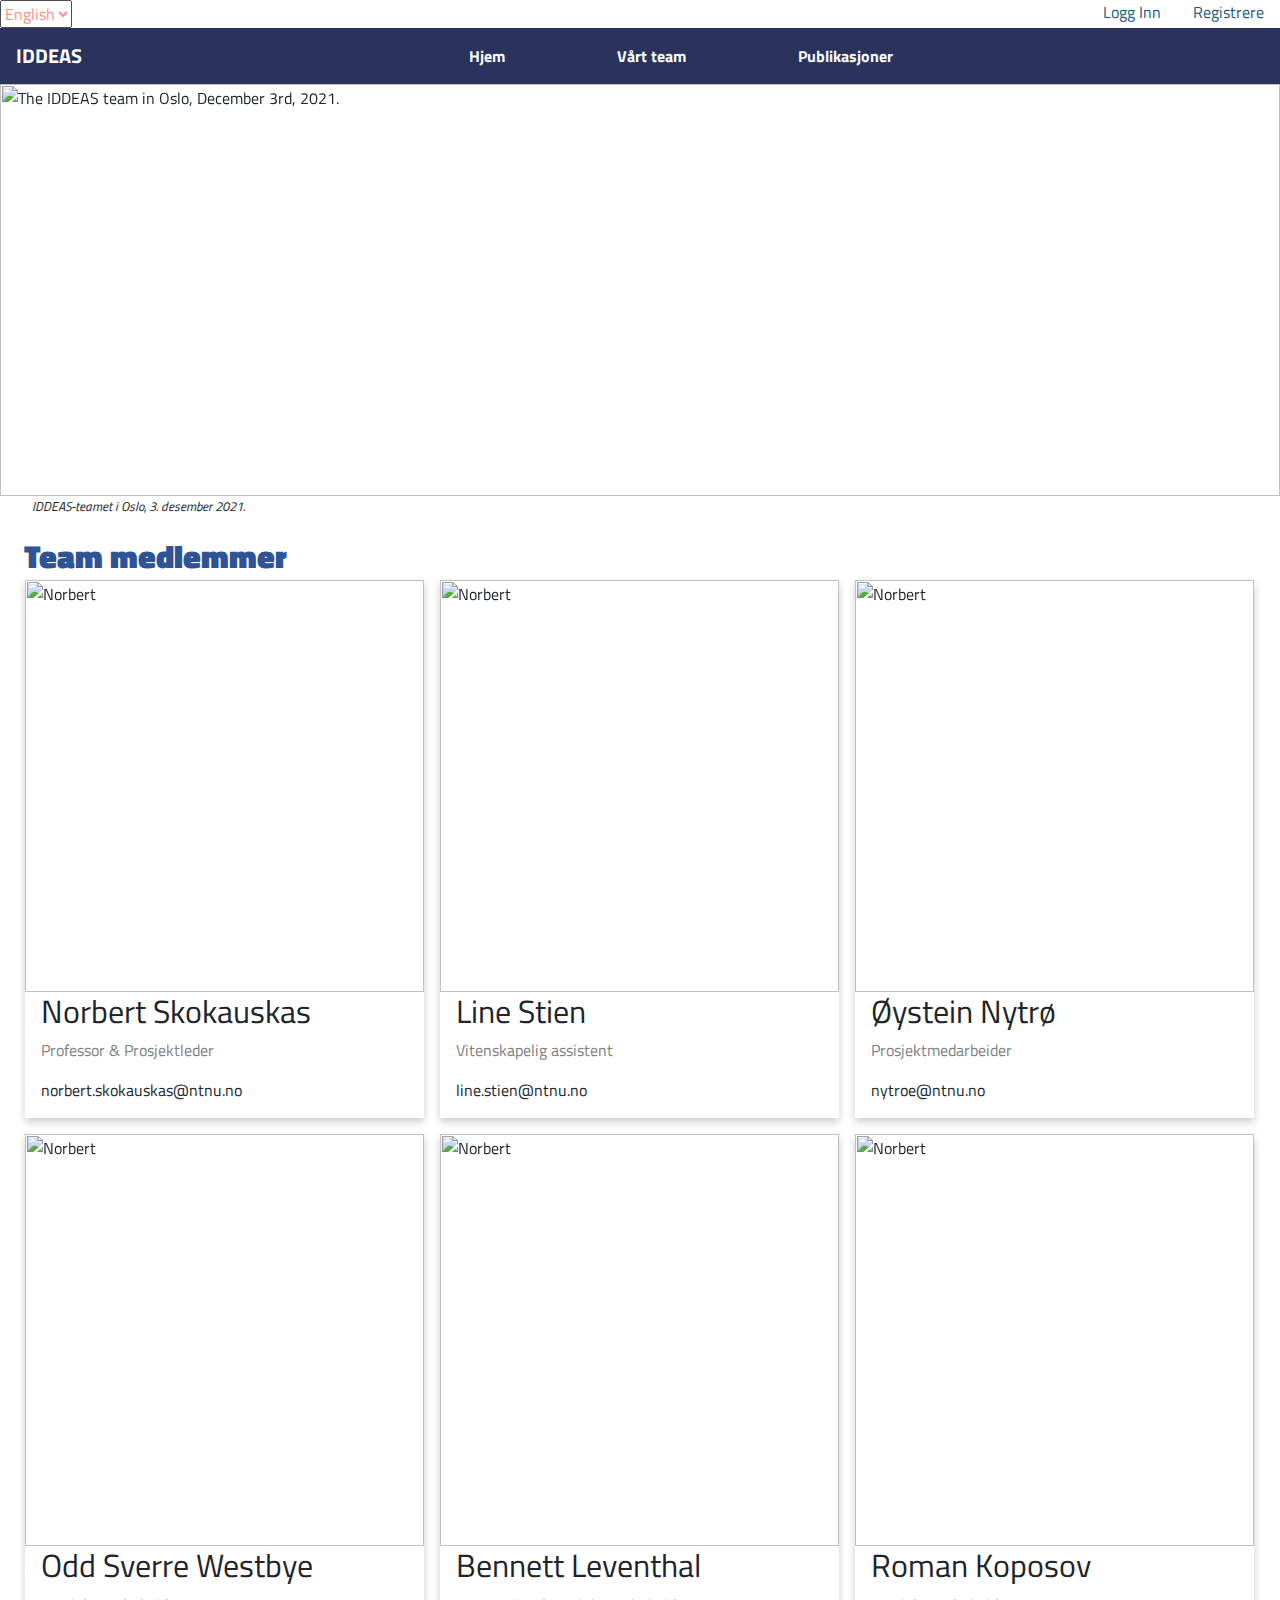
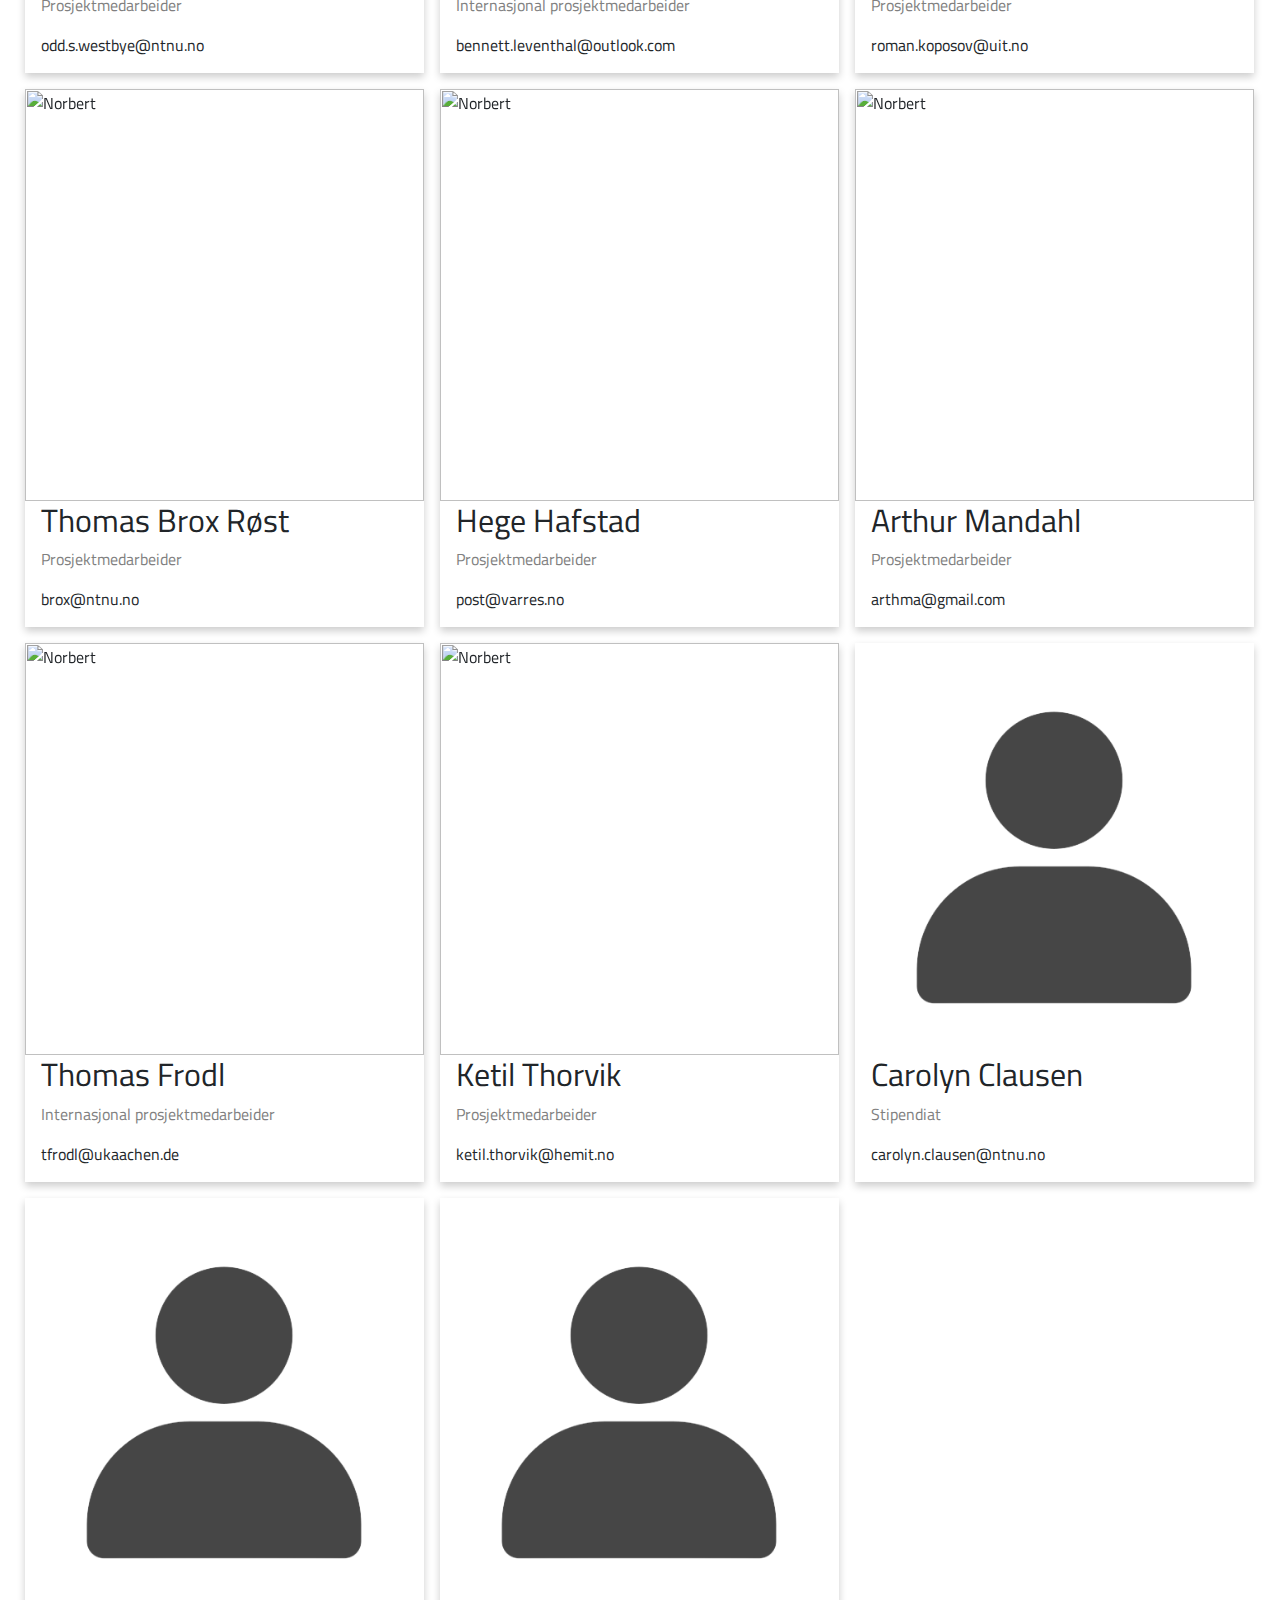
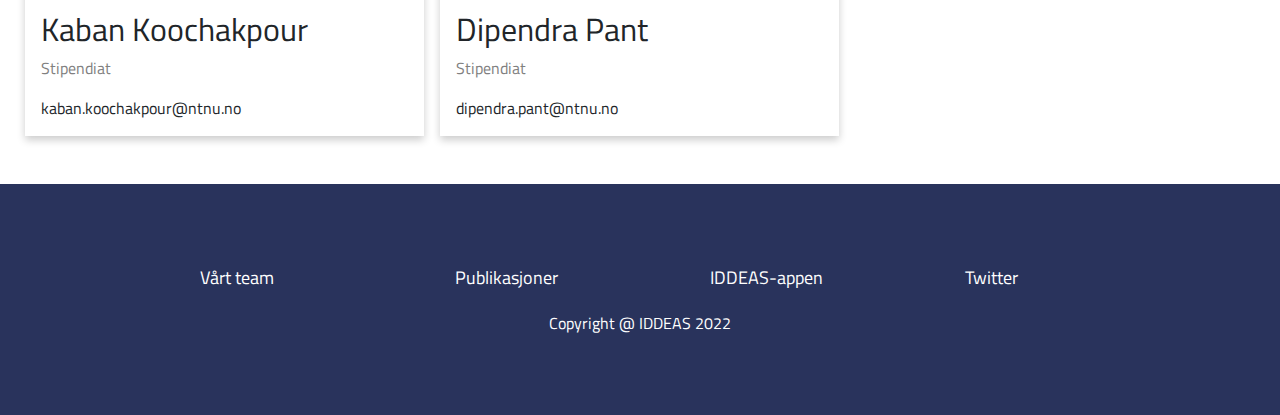
==== ourteam/ourteam.html @ 2f8ffbac "first commit" ====
<html lang="en">

<head>
  <meta charset="utf-8">
  <link rel="apple-touch-icon" sizes="180x180"
    href="https://iddeas.s3.amazonaws.com/static/images/favicons/apple-touch-icon.png">
  <link rel="icon" type="image/png" sizes="32x32"
    href="https://iddeas.s3.amazonaws.com/static/images/favicons/favicon-32x32.png">
  <link rel="icon" type="image/png" sizes="16x16"
    href="https://iddeas.s3.amazonaws.com/static/images/favicons/favicon-16x16.png">
  <link rel="stylesheet" href="https://cdnjs.cloudflare.com/ajax/libs/font-awesome/4.7.0/css/font-awesome.min.css">
  <meta name="viewport" content="width=device-width, initial-scale=1">
  <meta name="theme-color" content="#000000">
  <meta name="description" content="Web site created using create-react-app">

  <!-- CSS only -->
  <link rel="stylesheet" href="https://cdn.jsdelivr.net/npm/bootstrap@4.6.1/dist/css/bootstrap.min.css">
  <link rel="stylesheet" href="../style.css">
  <link rel="stylesheet" href="ourteam.css">
  <script src="https://cdn.jsdelivr.net/npm/jquery@3.6.0/dist/jquery.slim.min.js"></script>
  <script src="https://cdn.jsdelivr.net/npm/popper.js@1.16.1/dist/umd/popper.min.js"></script>
  <script src="https://cdn.jsdelivr.net/npm/bootstrap@4.6.1/dist/js/bootstrap.bundle.min.js"></script>
  <link rel="stylesheet" href="https://cdnjs.cloudflare.com/ajax/libs/font-awesome/4.7.0/css/font-awesome.min.css">

  <title>IDDEAS</title>

</head>

<body>
  <noscript>You need to enable JavaScript to run this app.</noscript>
  <div id="root">
    <div class="App">


      <!-- Language Content  -->
      <div class="LanguageNavbar">
        <select id="myLanguage" onchange="switchLanguage(value)">
          <option value="English">English</option>
          <option value="Norsk">Norsk</option>
        </select>
        <div id="Navbar-ContentEnglish">
          <div class="LanguageNavbar-LoginRegister"><a href="https://www.iddeas.no/accounts/login/">Login</a><a
              href="https://www.iddeas.no/accounts/signup/">Register</a></div>
        </div>

        <div id="Navbar-ContentNorsk">
          <div class="LanguageNavbar-LoginRegister"><a href="https://www.iddeas.no/accounts/login/">Logg Inn</a><a
              href="https://www.iddeas.no/accounts/signup/">Registrere</a></div>
        </div>
      </div>

       <!-- English Content  -->
       <div id="RootBody-ContentEnglish">
      <nav class="navbar navbar-expand-md bg-dark navbar-dark">
        <!-- Brand -->
        <a class="navbar-brand font-weight-bold" href="../">IDDEAS</a>

        <!-- Toggler/collapsibe Button -->
        <button class="navbar-toggler" type="button" data-toggle="collapse" data-target="#collapsibleNavbar">
          <span class="navbar-toggler-icon"></span>
        </button>

        <!-- Navbar links -->
        <div class="collapse navbar-collapse justify-content-around" id="collapsibleNavbar">
          <ul class="navbar-nav text-center">
            <li class="nav-item">
              <a class="nav-link font-weight-bold text-light" href="../">Home</a>
            </li>
            <li class="nav-item">
              <a class="nav-link font-weight-bold text-light" href="../ourteam/ourteam.html">Our Team</a>
            </li>
            <li class="nav-item">
              <a class="nav-link font-weight-bold text-light" href="../publications/publications.html">Publications</a>
            </li>
          </ul>
        </div>
      </nav>
      <div class="content">
        <div class="OurTeam"><img src="https://iddeas.s3.amazonaws.com/static/images/team.png"
            alt=" The IDDEAS team in Oslo, December 3rd, 2021.">
          <p id="OurTeam-text">The IDDEAS team in Oslo, December 3rd, 2021.</p>
          <div class="Page-Title">Team Members</div>
          <div class="row">

            <div class="column">
              <div class="ourteam-TeamMember"><img class="teammember-image"
                  src="https://backends.it.ntnu.no/user-profile-service/rest/files/6cac7da4-e7dc-3dbc-baf3-e30135769487"
                  alt="Norbert">
                <div class="container teammember-description">
                  <h2>Norbert Skokauskas</h2>
                  <p class="teammember-post">Professor &amp; Project manager</p>
                  <p>norbert.skokauskas@ntnu.no</p>
                </div>
              </div>
            </div>
            <div class="column">
              <div class="ourteam-TeamMember"><img class="teammember-image"
                  src="https://backends.it.ntnu.no/user-profile-service/rest/files/7554924b-c3cf-372d-bb37-3c4b00b51baf"
                  alt="Norbert">
                <div class="container teammember-description">
                  <h2>Line Stien</h2>
                  <p class="teammember-post">Scientific Assistant</p>
                  <p>line.stien@ntnu.no</p>
                </div>
              </div>
            </div>
            <div class="column">
              <div class="ourteam-TeamMember"><img class="teammember-image"
                  src="https://backends.it.ntnu.no/user-profile-service/rest/files/68e34e22-02fe-3447-8e62-6ebb03d8a87b"
                  alt="Norbert">
                <div class="container teammember-description">
                  <h2>Øystein Nytrø</h2>
                  <p class="teammember-post">Project Employee</p>
                  <p>nytroe@ntnu.no</p>
                </div>
              </div>
            </div>
            <div class="column">
              <div class="ourteam-TeamMember"><img class="teammember-image"
                  src="https://backends.it.ntnu.no/user-profile-service/rest/files/2a2d32d1-8291-322b-8f91-6280f785eb40"
                  alt="Norbert">
                <div class="container teammember-description">
                  <h2>Odd Sverre Westbye</h2>
                  <p class="teammember-post">Project Employee</p>
                  <p>odd.s.westbye@ntnu.no</p>
                </div>
              </div>
            </div>
            <div class="column">
              <div class="ourteam-TeamMember"><img class="teammember-image"
                  src="https://autism.ucsf.edu/sites/star.ucsf.edu/files/styles/starter_kit_full/public/Bennett%20Leventhal_1.jpg?itok=j0kPKmd6&amp;timestamp=1420755775"
                  alt="Norbert">
                <div class="container teammember-description">
                  <h2>Bennett Leventhal</h2>
                  <p class="teammember-post">International Project Employee</p>
                  <p>bennett.leventhal@outlook.com</p>
                </div>
              </div>
            </div>
            <div class="column">
              <div class="ourteam-TeamMember"><img class="teammember-image"
                  src="https://uit.no/Content/364613/cache=20222601170036/transformation=kompJpgHighUtlistingLowComp/romankoposov.jpg"
                  alt="Norbert">
                <div class="container teammember-description">
                  <h2>Roman Koposov</h2>
                  <p class="teammember-post">Project Employee</p>
                  <p>roman.koposov@uit.no</p>
                </div>
              </div>
            </div>
            <div class="column">
              <div class="ourteam-TeamMember"><img class="teammember-image"
                  src="https://pbs.twimg.com/profile_images/524893759406743552/ybd47Dyw_400x400.jpeg" alt="Norbert">
                <div class="container teammember-description">
                  <h2>Thomas Brox Røst</h2>
                  <p class="teammember-post">Project Employee</p>
                  <p>brox@ntnu.no</p>
                </div>
              </div>
            </div>
            <div class="column">
              <div class="ourteam-TeamMember"><img class="teammember-image"
                  src="https://www.varres.no/images/Hege_web.png" alt="Norbert">
                <div class="container teammember-description">
                  <h2>Hege Hafstad</h2>
                  <p class="teammember-post">Project Employee</p>
                  <p>post@varres.no</p>
                </div>
              </div>
            </div>
            <div class="column">
              <div class="ourteam-TeamMember"><img class="teammember-image"
                  src="https://www.varres.no/images/arthur_web.png" alt="Norbert">
                <div class="container teammember-description">
                  <h2>Arthur Mandahl</h2>
                  <p class="teammember-post">Project Employee</p>
                  <p>arthma@gmail.com</p>
                </div>
              </div>
            </div>
            <div class="column">
              <div class="ourteam-TeamMember"><img class="teammember-image"
                  src="https://www.ukaachen.de/fileadmin/files/klinik-psychiatrie/_processed_/a/5/csm_Prof._Thomas_Frodl_0874-b-blau_Kopie_a94b0bb7db.jpg"
                  alt="Norbert">
                <div class="container teammember-description">
                  <h2>Thomas Frodl</h2>
                  <p class="teammember-post">International Project Employee</p>
                  <p>tfrodl@ukaachen.de</p>
                </div>
              </div>
            </div>
            <div class="column">
              <div class="ourteam-TeamMember"><img class="teammember-image"
                  src="https://hmn.induct.no/public/files/Ketil.jpg" alt="Norbert">
                <div class="container teammember-description">
                  <h2>Ketil Thorvik</h2>
                  <p class="teammember-post">Project Employee</p>
                  <p>ketil.thorvik@hemit.no</p>
                </div>
              </div>
            </div>
            <div class="column">
              <div class="ourteam-TeamMember"><img class="teammember-image" src="./images/person_normalicon.png"
                  alt="Norbert">
                <div class="container teammember-description">
                  <h2>Carolyn Clausen</h2>
                  <p class="teammember-post">PhD Student</p>
                  <p>carolyn.clausen@ntnu.no</p>
                </div>
              </div>
            </div>
            <div class="column">
              <div class="ourteam-TeamMember"><img class="teammember-image" src="./images/person_normalicon.png"
                  alt="Norbert">
                <div class="container teammember-description">
                  <h2>Kaban Koochakpour</h2>
                  <p class="teammember-post">PhD Student</p>
                  <p>kaban.koochakpour@ntnu.no</p>
                </div>
              </div>
            </div>
            <div class="column">
              <div class="ourteam-TeamMember"><img class="teammember-image" src="./images/person_normalicon.png"
                  alt="Norbert">
                <div class="container teammember-description">
                  <h2>Dipendra Pant</h2>
                  <p class="teammember-post">PhD Student</p>
                  <p>dipendra.pant@ntnu.no</p>
                </div>
              </div>
            </div>
          </div>
        </div>
      </div>
      <div class="sc-bczRLJ ffWqWi">
        <div class="sc-gsnTZi gcHqmS">
          <div class="sc-hKMtZM hErrET">
            <div class="sc-dkzDqf iFmNFx"><a href="../ourteam/ourteam.html" class="sc-eCYdqJ gIaSqL">Our Team</a></div>
            <div class="sc-dkzDqf iFmNFx"><a href="../publications/publications.html" class="sc-eCYdqJ gIaSqL">Publications</a></div>
            <div class="sc-dkzDqf iFmNFx"><a href="https://www.iddeas.no/accounts/login/"
                class="sc-eCYdqJ gIaSqL">IDDEAS App</a></div>
            <div class="sc-dkzDqf iFmNFx"><a href="https://twitter.com/IDDEAS_NTNU" class="sc-eCYdqJ gIaSqL">Twitter</a>
            </div>
          </div>
        </div>
        <div class="copyright">
          <p class="m-0 text-center text-white">Copyright @ IDDEAS 2022</p>
        </div>
      </div>
      </div>

       <!-- Norsk Content  -->
       <div id="RootBody-ContentNorsk">
        <nav class="navbar navbar-expand-md navbar-dark">
          <!-- Brand -->
          <a class="navbar-brand font-weight-bold" href="../">IDDEAS</a>

          <!-- Toggler/collapsibe Button -->
          <button class="navbar-toggler" type="button" data-toggle="collapse" data-target="#collapsibleNavbar">
            <span class="navbar-toggler-icon"></span>
          </button>

          <!-- Navbar links -->
          <div class="collapse navbar-collapse justify-content-around" id="collapsibleNavbar">
            <ul class="navbar-nav text-center">
              <li class="nav-item">
                <a class="nav-link font-weight-bold text-light" href="../">Hjem</a>
              </li>
              <li class="nav-item">
                <a class="nav-link font-weight-bold text-light" href="../ourteam/ourteam.html">Vårt team</a>
              </li>
              <li class="nav-item">
                <a class="nav-link font-weight-bold text-light" href="../publications/publications.html">Publikasjoner</a>
              </li>
            </ul>
          </div>
        </nav>
        <div class="content">
          <div class="OurTeam"><img src="https://iddeas.s3.amazonaws.com/static/images/team.png"
              alt=" The IDDEAS team in Oslo, December 3rd, 2021.">
            <p id="OurTeam-text">IDDEAS-teamet i Oslo, 3. desember 2021.</p>
            <div class="Page-Title">Team medlemmer</div>
            <div class="row">
  
              <div class="column">
                <div class="ourteam-TeamMember"><img class="teammember-image"
                    src="https://backends.it.ntnu.no/user-profile-service/rest/files/6cac7da4-e7dc-3dbc-baf3-e30135769487"
                    alt="Norbert">
                  <div class="container teammember-description">
                    <h2>Norbert Skokauskas</h2>
                    <p class="teammember-post">Professor &amp; Prosjektleder</p>
                    <p>norbert.skokauskas@ntnu.no</p>
                  </div>
                </div>
              </div>
              <div class="column">
                <div class="ourteam-TeamMember"><img class="teammember-image"
                    src="https://backends.it.ntnu.no/user-profile-service/rest/files/7554924b-c3cf-372d-bb37-3c4b00b51baf"
                    alt="Norbert">
                  <div class="container teammember-description">
                    <h2>Line Stien</h2>
                    <p class="teammember-post">Vitenskapelig assistent</p>
                    <p>line.stien@ntnu.no</p>
                  </div>
                </div>
              </div>
              <div class="column">
                <div class="ourteam-TeamMember"><img class="teammember-image"
                    src="https://backends.it.ntnu.no/user-profile-service/rest/files/68e34e22-02fe-3447-8e62-6ebb03d8a87b"
                    alt="Norbert">
                  <div class="container teammember-description">
                    <h2>Øystein Nytrø</h2>
                    <p class="teammember-post">Prosjektmedarbeider</p>
                    <p>nytroe@ntnu.no</p>
                  </div>
                </div>
              </div>
              <div class="column">
                <div class="ourteam-TeamMember"><img class="teammember-image"
                    src="https://backends.it.ntnu.no/user-profile-service/rest/files/2a2d32d1-8291-322b-8f91-6280f785eb40"
                    alt="Norbert">
                  <div class="container teammember-description">
                    <h2>Odd Sverre Westbye</h2>
                    <p class="teammember-post">Prosjektmedarbeider</p>
                    <p>odd.s.westbye@ntnu.no</p>
                  </div>
                </div>
              </div>
              <div class="column">
                <div class="ourteam-TeamMember"><img class="teammember-image"
                    src="https://autism.ucsf.edu/sites/star.ucsf.edu/files/styles/starter_kit_full/public/Bennett%20Leventhal_1.jpg?itok=j0kPKmd6&amp;timestamp=1420755775"
                    alt="Norbert">
                  <div class="container teammember-description">
                    <h2>Bennett Leventhal</h2>
                    <p class="teammember-post">Internasjonal prosjektmedarbeider</p>
                    <p>bennett.leventhal@outlook.com</p>
                  </div>
                </div>
              </div>
              <div class="column">
                <div class="ourteam-TeamMember"><img class="teammember-image"
                    src="https://uit.no/Content/364613/cache=20222601170036/transformation=kompJpgHighUtlistingLowComp/romankoposov.jpg"
                    alt="Norbert">
                  <div class="container teammember-description">
                    <h2>Roman Koposov</h2>
                    <p class="teammember-post">Prosjektmedarbeider</p>
                    <p>roman.koposov@uit.no</p>
                  </div>
                </div>
              </div>
              <div class="column">
                <div class="ourteam-TeamMember"><img class="teammember-image"
                    src="https://pbs.twimg.com/profile_images/524893759406743552/ybd47Dyw_400x400.jpeg" alt="Norbert">
                  <div class="container teammember-description">
                    <h2>Thomas Brox Røst</h2>
                    <p class="teammember-post">Prosjektmedarbeider</p>
                    <p>brox@ntnu.no</p>
                  </div>
                </div>
              </div>
              <div class="column">
                <div class="ourteam-TeamMember"><img class="teammember-image"
                    src="https://www.varres.no/images/Hege_web.png" alt="Norbert">
                  <div class="container teammember-description">
                    <h2>Hege Hafstad</h2>
                    <p class="teammember-post">Prosjektmedarbeider</p>
                    <p>post@varres.no</p>
                  </div>
                </div>
              </div>
              <div class="column">
                <div class="ourteam-TeamMember"><img class="teammember-image"
                    src="https://www.varres.no/images/arthur_web.png" alt="Norbert">
                  <div class="container teammember-description">
                    <h2>Arthur Mandahl</h2>
                    <p class="teammember-post">Prosjektmedarbeider</p>
                    <p>arthma@gmail.com</p>
                  </div>
                </div>
              </div>
              <div class="column">
                <div class="ourteam-TeamMember"><img class="teammember-image"
                    src="https://www.ukaachen.de/fileadmin/files/klinik-psychiatrie/_processed_/a/5/csm_Prof._Thomas_Frodl_0874-b-blau_Kopie_a94b0bb7db.jpg"
                    alt="Norbert">
                  <div class="container teammember-description">
                    <h2>Thomas Frodl</h2>
                    <p class="teammember-post">Internasjonal prosjektmedarbeider</p>
                    <p>tfrodl@ukaachen.de</p>
                  </div>
                </div>
              </div>
              <div class="column">
                <div class="ourteam-TeamMember"><img class="teammember-image"
                    src="https://hmn.induct.no/public/files/Ketil.jpg" alt="Norbert">
                  <div class="container teammember-description">
                    <h2>Ketil Thorvik</h2>
                    <p class="teammember-post">Prosjektmedarbeider</p>
                    <p>ketil.thorvik@hemit.no</p>
                  </div>
                </div>
              </div>
              <div class="column">
                <div class="ourteam-TeamMember"><img class="teammember-image" src="./images/person_normalicon.png"
                    alt="Norbert">
                  <div class="container teammember-description">
                    <h2>Carolyn Clausen</h2>
                    <p class="teammember-post">Stipendiat</p>
                    <p>carolyn.clausen@ntnu.no</p>
                  </div>
                </div>
              </div>
              <div class="column">
                <div class="ourteam-TeamMember"><img class="teammember-image" src="./images/person_normalicon.png"
                    alt="Norbert">
                  <div class="container teammember-description">
                    <h2>Kaban Koochakpour</h2>
                    <p class="teammember-post">Stipendiat</p>
                    <p>kaban.koochakpour@ntnu.no</p>
                  </div>
                </div>
              </div>
              <div class="column">
                <div class="ourteam-TeamMember"><img class="teammember-image" src="./images/person_normalicon.png"
                    alt="Norbert">
                  <div class="container teammember-description">
                    <h2>Dipendra Pant</h2>
                    <p class="teammember-post">Stipendiat</p>
                    <p>dipendra.pant@ntnu.no</p>
                  </div>
                </div>
              </div>
            </div>
          </div>
        </div>
        <div class="sc-bczRLJ ffWqWi">
          <div class="sc-gsnTZi gcHqmS">
            <div class="sc-hKMtZM hErrET">
              <div class="sc-dkzDqf iFmNFx"><a href="../ourteam/ourteam.html" class="sc-eCYdqJ gIaSqL">Vårt team</a></div>
              <div class="sc-dkzDqf iFmNFx"><a href="../publications/publications.html" class="sc-eCYdqJ gIaSqL">Publikasjoner</a></div>
              <div class="sc-dkzDqf iFmNFx"><a href="https://www.iddeas.no/accounts/login/"
                  class="sc-eCYdqJ gIaSqL">IDDEAS-appen</a></div>
              <div class="sc-dkzDqf iFmNFx"><a href="https://twitter.com/IDDEAS_NTNU" class="sc-eCYdqJ gIaSqL">Twitter</a>
              </div>
            </div>
          </div>
          <div class="copyright">
            <p class="m-0 text-center text-white">Copyright @ IDDEAS 2022</p>
          </div>
        </div>
        </div>

    </div>
  </div>

</body>
<script src="../script.js"></script>

</html>
---- style.css ----
@import url(https://fonts.googleapis.com/css2?family=Titillium+Web:wght@300;400;700&display=swap);
* {
    padding: 0;
    margin: 0;
    box-sizing: border-box;
    font-family: "Titillium Web", sans-serif;
  }

  :root {
    --mainColor: #29335c;
    --headerFooterTextColor: #fff;
    --headerFooterOnHover: #fb9090;
    --textColor: #eee;
    /*Navigation Menu*/
    --bodyTextColor: ##212529;
    --mainHeadingTextColor: #2e5496;
    --textBackgroundColor: #414a70;
    --clickLinkTextColor: #23597e;
    --clickLinkTextHoverColor: #0d6efd;
  }

  body {
    margin: 0;
    font-family: -apple-system, BlinkMacSystemFont, 'Segoe UI', 'Roboto', 'Oxygen',
      'Ubuntu', 'Cantarell', 'Fira Sans', 'Droid Sans', 'Helvetica Neue',
      sans-serif;
    -webkit-font-smoothing: antialiased;
    -moz-osx-font-smoothing: grayscale;
  }

  code {
    font-family: source-code-pro, Menlo, Monaco, Consolas, 'Courier New',
      monospace;
  }

  @media screen and (min-width: 992px) {
  
    .navbar-nav .nav-item {
      padding: 0 3rem 0 3rem;
    }
  }
  .navbar.navbar-expand-md.navbar-dark {
  background: var(--mainColor) !important;
}

#RootBody-ContentNorsk,#Navbar-ContentNorsk
{
  display: none;
}

.LanguageNavbar select:hover,
header h3 a:hover,
nav a:hover {
  color: var(--headerFooterOnHover);
}

.Language-Navbar {
  display: flex;
}

.LanguageNavbar-LoginRegister {
  position: absolute;
  top: 0%;
  right: 0%;
}

.LanguageNavbar-LoginRegister a {
  margin: 0 1rem;
  color: var(--clickLinkTextColor);
  text-decoration: none;
}

.LanguageNavbar-LoginRegister a:hover {
  color: var(--headerFooterOnHover);
}

  .Page-Title {
    color: var(--mainHeadingTextColor);
    font-weight: 1000;
    font-size: xx-large;
    padding-left: 1.5rem;
  }

.ffWqWi {
    padding: 80px 60px;
    background: var(--mainColor);
    bottom: 0;
    width: 100%;
  }

  @media (max-width:1000px) {
    .ffWqWi {
      padding: 70px 30px;
    }
  }

  .gcHqmS {
    display: -webkit-box;
    display: -webkit-flex;
    display: -ms-flexbox;
    display: flex;
    -webkit-flex-direction: column;
    -ms-flex-direction: column;
    flex-direction: column;
    -webkit-box-pack: center;
    -webkit-justify-content: center;
    -ms-flex-pack: center;
    justify-content: center;
    max-width: 1000px;
    margin: 0 auto;
  }

  .iFmNFx {
    display: -webkit-box;
    display: -webkit-flex;
    display: -ms-flexbox;
    display: flex;
    -webkit-flex-direction: column;
    -ms-flex-direction: column;
    flex-direction: column;
    text-align: left;
    margin-left: 60px;
  }

  .hErrET {
    display: grid;
    grid-template-columns: repeat(auto-fill, minmax(185px, 1fr));
    grid-gap: 20px;
  }

  @media (max-width:1000px) {
    .hErrET {
      grid-template-columns: repeat(auto-fill, minmax(200px, 1fr));
    }
  }

  .gIaSqL {
    color: var(--headerFooterTextColor);
    margin-bottom: 20px;
    font-size: 18px;
    -webkit-text-decoration: none;
    text-decoration: none;
  }

  .gIaSqL:hover {
    color: var(--headerFooterOnHover);
    -webkit-transition: 200ms ease-in;
    transition: 200ms ease-in;
  }
---- ourteam/ourteam.css ----
.ourteam-TeamMember {
    box-shadow: 0 4px 8px 0 rgba(0, 0, 0, 0.2);
  }

  .row {
    padding: 0 2rem 2rem 2rem;
  }

  .column {
    float: left;
    width: 33.3%;
    margin-bottom: 16px;
    padding: 0 8px;
  }

  @media screen and (max-width: 650px) {
    .column {
      width: 100%;
      display: block;
    }
  }


  .teammember-image,
  .OurTeam img {
    opacity: 1;
    display: block;
    height: 412px;
    width: 100%;
    transition: .5s ease;
    backface-visibility: hidden;
    object-fit: cover;
  }

  .OurTeam p#OurTeam-text {
    padding-left: 2rem;
    font-size: smaller;
    font-style: italic;
  }

  .container {
    padding: 0 16px;
  }

  .container::after,
  .row::after {
    content: "";
    clear: both;
    display: table;
  }

  .teammember-post {
    color: grey;
  }
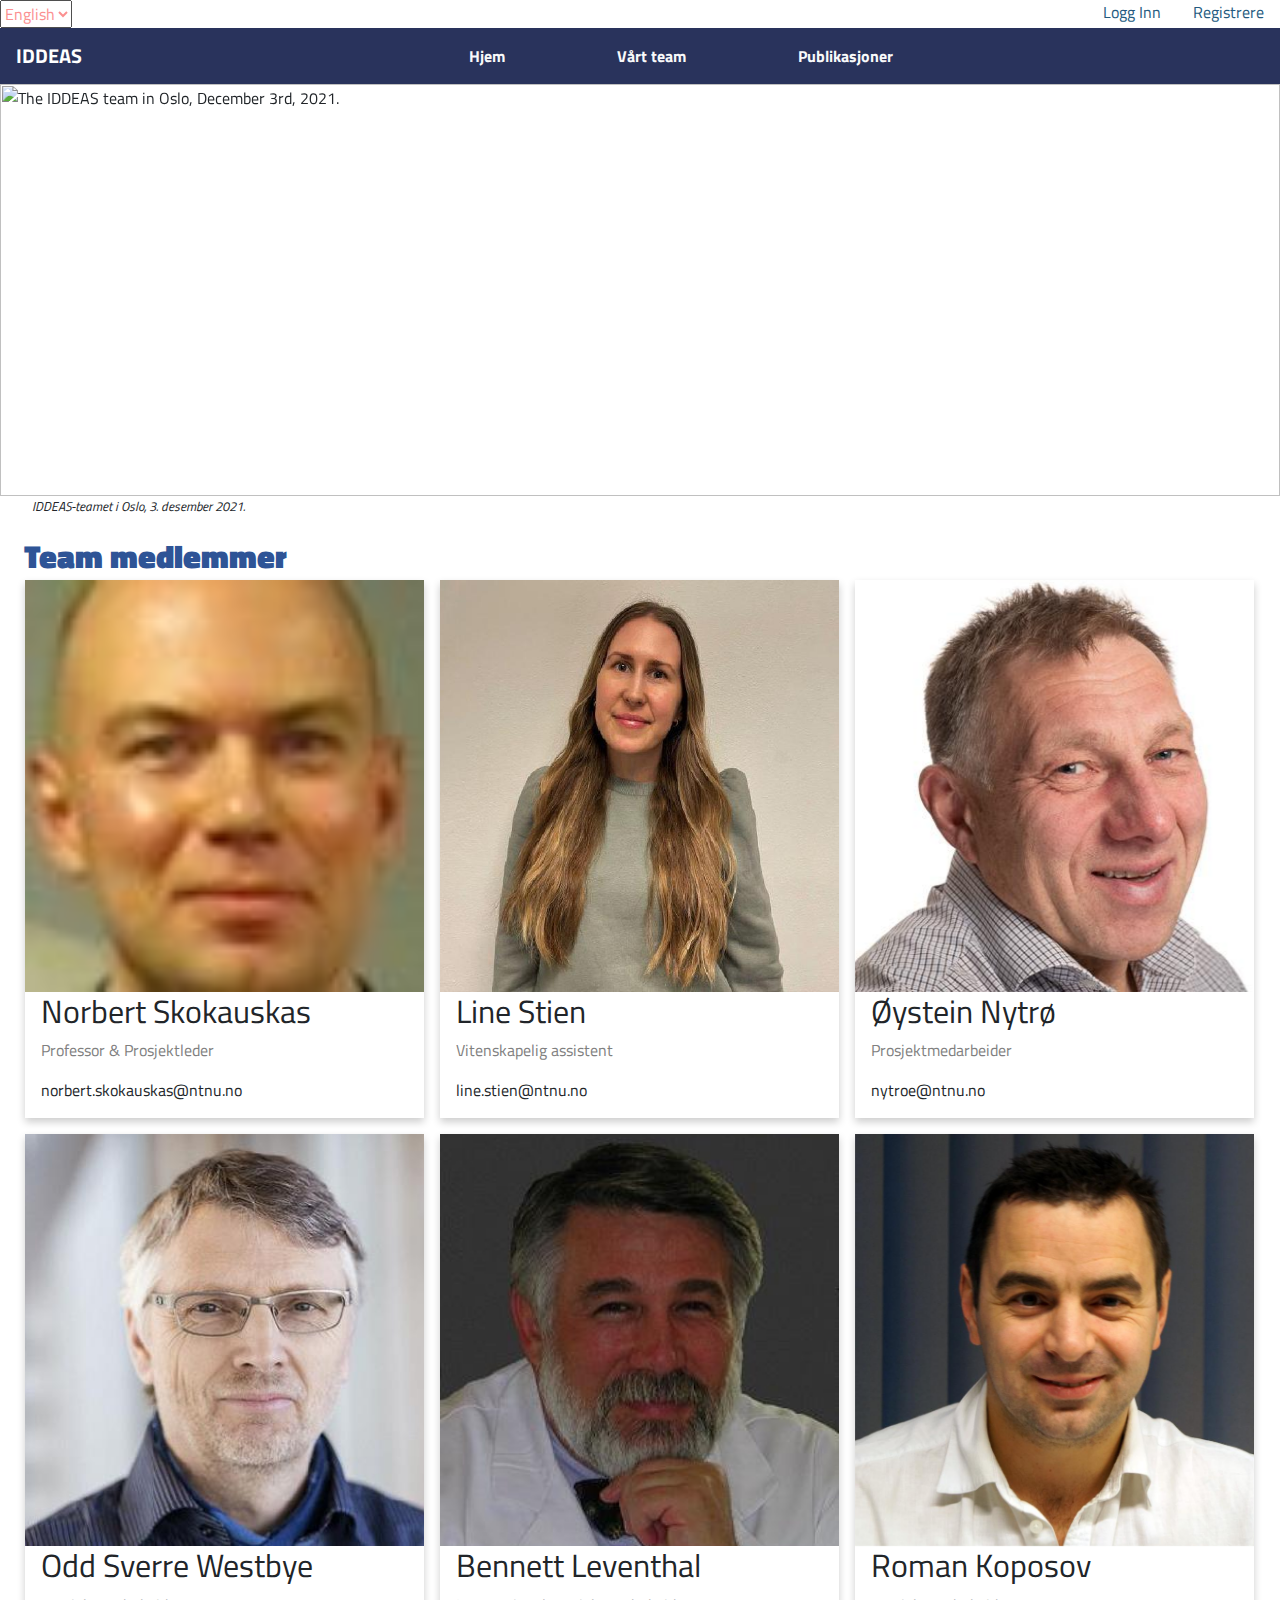
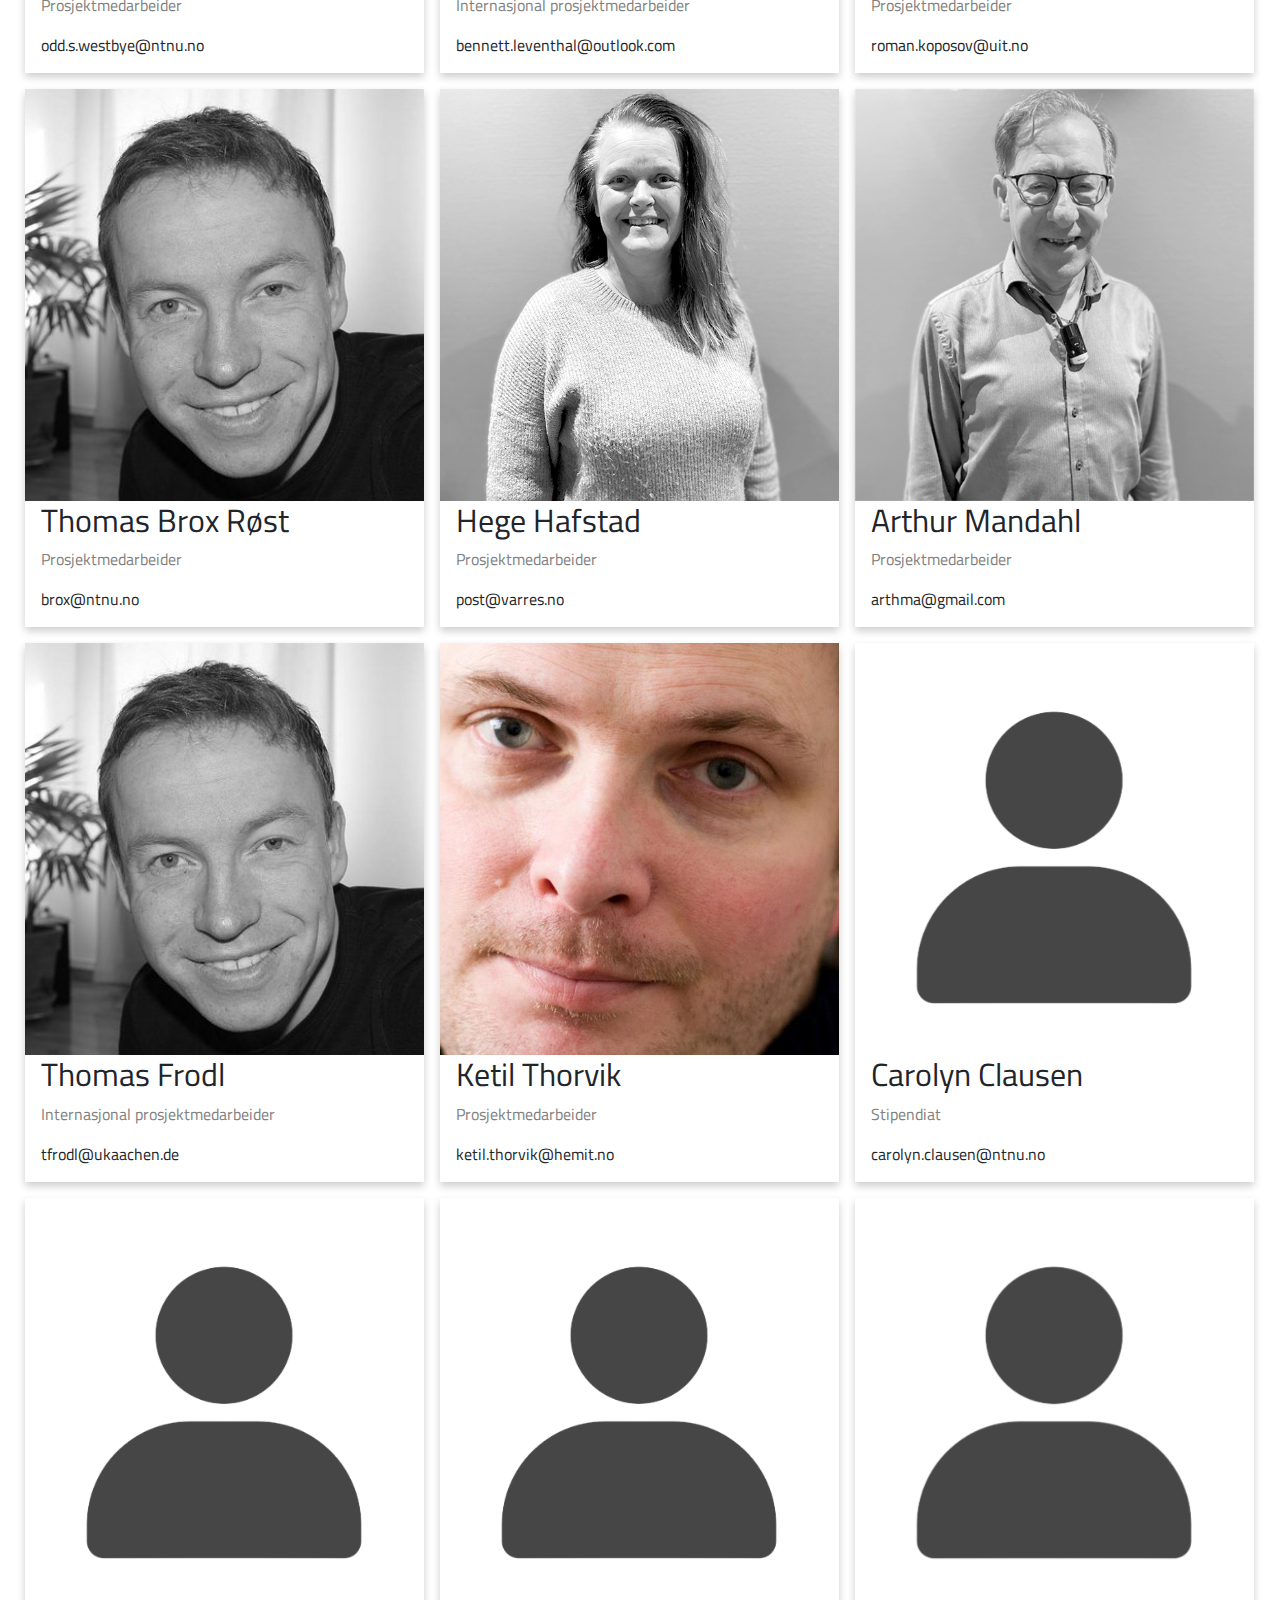
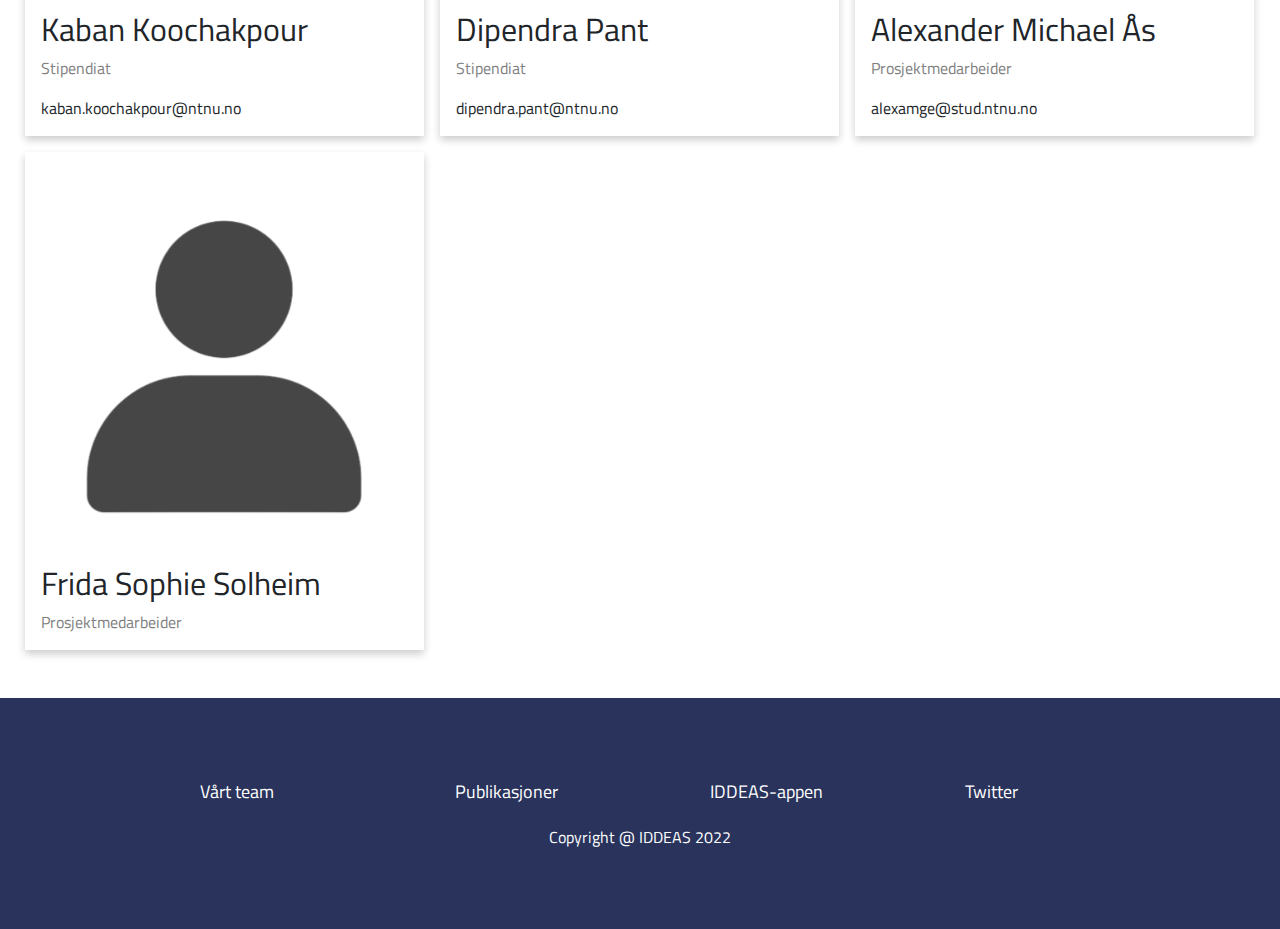
==== commit fb0fb7ba: "masters students added" ====
--- a/ourteam/ourteam.html
+++ b/ourteam/ourteam.html
@@ -84,7 +84,7 @@
 
             <div class="column">
               <div class="ourteam-TeamMember"><img class="teammember-image"
-                  src="https://backends.it.ntnu.no/user-profile-service/rest/files/6cac7da4-e7dc-3dbc-baf3-e30135769487"
+                  src="./images/norbert.jpg"
                   alt="Norbert">
                 <div class="container teammember-description">
                   <h2>Norbert Skokauskas</h2>
@@ -95,8 +95,8 @@
             </div>
             <div class="column">
               <div class="ourteam-TeamMember"><img class="teammember-image"
-                  src="https://backends.it.ntnu.no/user-profile-service/rest/files/7554924b-c3cf-372d-bb37-3c4b00b51baf"
-                  alt="Norbert">
+                  src="./images/lina.jpg"
+                  alt="Line">
                 <div class="container teammember-description">
                   <h2>Line Stien</h2>
                   <p class="teammember-post">Scientific Assistant</p>
@@ -106,8 +106,8 @@
             </div>
             <div class="column">
               <div class="ourteam-TeamMember"><img class="teammember-image"
-                  src="https://backends.it.ntnu.no/user-profile-service/rest/files/68e34e22-02fe-3447-8e62-6ebb03d8a87b"
-                  alt="Norbert">
+                  src="./images/nytroe_400px.jpg"
+                  alt="Øystein">
                 <div class="container teammember-description">
                   <h2>Øystein Nytrø</h2>
                   <p class="teammember-post">Project Employee</p>
@@ -117,7 +117,7 @@
             </div>
             <div class="column">
               <div class="ourteam-TeamMember"><img class="teammember-image"
-                  src="https://backends.it.ntnu.no/user-profile-service/rest/files/2a2d32d1-8291-322b-8f91-6280f785eb40"
+                  src="./images/oddsvare.jpg"
                   alt="Norbert">
                 <div class="container teammember-description">
                   <h2>Odd Sverre Westbye</h2>
@@ -128,7 +128,7 @@
             </div>
             <div class="column">
               <div class="ourteam-TeamMember"><img class="teammember-image"
-                  src="https://autism.ucsf.edu/sites/star.ucsf.edu/files/styles/starter_kit_full/public/Bennett%20Leventhal_1.jpg?itok=j0kPKmd6&amp;timestamp=1420755775"
+                  src="./images/Bennett Leventhal_1.jpg"
                   alt="Norbert">
                 <div class="container teammember-description">
                   <h2>Bennett Leventhal</h2>
@@ -139,7 +139,7 @@
             </div>
             <div class="column">
               <div class="ourteam-TeamMember"><img class="teammember-image"
-                  src="https://uit.no/Content/364613/cache=20222601170036/transformation=kompJpgHighUtlistingLowComp/romankoposov.jpg"
+                  src="./images/romankoposov.jpg"
                   alt="Norbert">
                 <div class="container teammember-description">
                   <h2>Roman Koposov</h2>
@@ -150,7 +150,7 @@
             </div>
             <div class="column">
               <div class="ourteam-TeamMember"><img class="teammember-image"
-                  src="https://pbs.twimg.com/profile_images/524893759406743552/ybd47Dyw_400x400.jpeg" alt="Norbert">
+                  src="./images/thomas.jpeg" alt="Norbert">
                 <div class="container teammember-description">
                   <h2>Thomas Brox Røst</h2>
                   <p class="teammember-post">Project Employee</p>
@@ -160,7 +160,7 @@
             </div>
             <div class="column">
               <div class="ourteam-TeamMember"><img class="teammember-image"
-                  src="https://www.varres.no/images/Hege_web.png" alt="Norbert">
+                  src="./images/Hege_web.png" alt="Norbert">
                 <div class="container teammember-description">
                   <h2>Hege Hafstad</h2>
                   <p class="teammember-post">Project Employee</p>
@@ -170,7 +170,7 @@
             </div>
             <div class="column">
               <div class="ourteam-TeamMember"><img class="teammember-image"
-                  src="https://www.varres.no/images/arthur_web.png" alt="Norbert">
+                  src="./images/arthur_web.png" alt="Norbert">
                 <div class="container teammember-description">
                   <h2>Arthur Mandahl</h2>
                   <p class="teammember-post">Project Employee</p>
@@ -180,7 +180,7 @@
             </div>
             <div class="column">
               <div class="ourteam-TeamMember"><img class="teammember-image"
-                  src="https://www.ukaachen.de/fileadmin/files/klinik-psychiatrie/_processed_/a/5/csm_Prof._Thomas_Frodl_0874-b-blau_Kopie_a94b0bb7db.jpg"
+                  src="./images/csmThomas_Frodl.jpg"
                   alt="Norbert">
                 <div class="container teammember-description">
                   <h2>Thomas Frodl</h2>
@@ -191,7 +191,7 @@
             </div>
             <div class="column">
               <div class="ourteam-TeamMember"><img class="teammember-image"
-                  src="https://hmn.induct.no/public/files/Ketil.jpg" alt="Norbert">
+                  src="./images/Ketil.jpg" alt="Norbert">
                 <div class="container teammember-description">
                   <h2>Ketil Thorvik</h2>
                   <p class="teammember-post">Project Employee</p>
@@ -226,6 +226,26 @@
                   <h2>Dipendra Pant</h2>
                   <p class="teammember-post">PhD Student</p>
                   <p>dipendra.pant@ntnu.no</p>
+                </div>
+              </div>
+            </div>
+            <div class="column">
+              <div class="ourteam-TeamMember"><img class="teammember-image" src="./images/person_normalicon.png"
+                  alt="Alexander">
+                <div class="container teammember-description">
+                  <h2>Alexander Michael Ås</h2>
+                  <p class="teammember-post">Project Employee</p>
+                  <p>alexamge@stud.ntnu.no</p>
+                </div>
+              </div>
+            </div>
+            <div class="column">
+              <div class="ourteam-TeamMember"><img class="teammember-image" src="./images/person_normalicon.png"
+                  alt="Frida">
+                <div class="container teammember-description">
+                  <h2>Frida Sophie Solheim</h2>
+                  <p class="teammember-post">Project Employee</p>
+                  <p></p>
                 </div>
               </div>
             </div>
@@ -284,7 +304,7 @@
   
               <div class="column">
                 <div class="ourteam-TeamMember"><img class="teammember-image"
-                    src="https://backends.it.ntnu.no/user-profile-service/rest/files/6cac7da4-e7dc-3dbc-baf3-e30135769487"
+                    src="./images/norbert.jpg"
                     alt="Norbert">
                   <div class="container teammember-description">
                     <h2>Norbert Skokauskas</h2>
@@ -295,8 +315,8 @@
               </div>
               <div class="column">
                 <div class="ourteam-TeamMember"><img class="teammember-image"
-                    src="https://backends.it.ntnu.no/user-profile-service/rest/files/7554924b-c3cf-372d-bb37-3c4b00b51baf"
-                    alt="Norbert">
+                    src="./images/lina.jpg"
+                    alt="Lina">
                   <div class="container teammember-description">
                     <h2>Line Stien</h2>
                     <p class="teammember-post">Vitenskapelig assistent</p>
@@ -306,8 +326,8 @@
               </div>
               <div class="column">
                 <div class="ourteam-TeamMember"><img class="teammember-image"
-                    src="https://backends.it.ntnu.no/user-profile-service/rest/files/68e34e22-02fe-3447-8e62-6ebb03d8a87b"
-                    alt="Norbert">
+                    src="./images/nytroe_400px.jpg"
+                    alt="Øystein">
                   <div class="container teammember-description">
                     <h2>Øystein Nytrø</h2>
                     <p class="teammember-post">Prosjektmedarbeider</p>
@@ -317,8 +337,8 @@
               </div>
               <div class="column">
                 <div class="ourteam-TeamMember"><img class="teammember-image"
-                    src="https://backends.it.ntnu.no/user-profile-service/rest/files/2a2d32d1-8291-322b-8f91-6280f785eb40"
-                    alt="Norbert">
+                    src="./images/oddsvare.jpg"
+                    alt="Odd">
                   <div class="container teammember-description">
                     <h2>Odd Sverre Westbye</h2>
                     <p class="teammember-post">Prosjektmedarbeider</p>
@@ -328,8 +348,8 @@
               </div>
               <div class="column">
                 <div class="ourteam-TeamMember"><img class="teammember-image"
-                    src="https://autism.ucsf.edu/sites/star.ucsf.edu/files/styles/starter_kit_full/public/Bennett%20Leventhal_1.jpg?itok=j0kPKmd6&amp;timestamp=1420755775"
-                    alt="Norbert">
+                    src="./images/Bennett Leventhal_1.jpg"
+                    alt="Bennett">
                   <div class="container teammember-description">
                     <h2>Bennett Leventhal</h2>
                     <p class="teammember-post">Internasjonal prosjektmedarbeider</p>
@@ -339,7 +359,7 @@
               </div>
               <div class="column">
                 <div class="ourteam-TeamMember"><img class="teammember-image"
-                    src="https://uit.no/Content/364613/cache=20222601170036/transformation=kompJpgHighUtlistingLowComp/romankoposov.jpg"
+                    src="./images/romankoposov.jpg"
                     alt="Norbert">
                   <div class="container teammember-description">
                     <h2>Roman Koposov</h2>
@@ -350,7 +370,7 @@
               </div>
               <div class="column">
                 <div class="ourteam-TeamMember"><img class="teammember-image"
-                    src="https://pbs.twimg.com/profile_images/524893759406743552/ybd47Dyw_400x400.jpeg" alt="Norbert">
+                    src="./images/thomas.jpeg" alt="Norbert">
                   <div class="container teammember-description">
                     <h2>Thomas Brox Røst</h2>
                     <p class="teammember-post">Prosjektmedarbeider</p>
@@ -360,7 +380,7 @@
               </div>
               <div class="column">
                 <div class="ourteam-TeamMember"><img class="teammember-image"
-                    src="https://www.varres.no/images/Hege_web.png" alt="Norbert">
+                    src="./images/Hege_web.png" alt="Norbert">
                   <div class="container teammember-description">
                     <h2>Hege Hafstad</h2>
                     <p class="teammember-post">Prosjektmedarbeider</p>
@@ -370,7 +390,7 @@
               </div>
               <div class="column">
                 <div class="ourteam-TeamMember"><img class="teammember-image"
-                    src="https://www.varres.no/images/arthur_web.png" alt="Norbert">
+                    src="./images/arthur_web.png" alt="Norbert">
                   <div class="container teammember-description">
                     <h2>Arthur Mandahl</h2>
                     <p class="teammember-post">Prosjektmedarbeider</p>
@@ -380,7 +400,7 @@
               </div>
               <div class="column">
                 <div class="ourteam-TeamMember"><img class="teammember-image"
-                    src="https://www.ukaachen.de/fileadmin/files/klinik-psychiatrie/_processed_/a/5/csm_Prof._Thomas_Frodl_0874-b-blau_Kopie_a94b0bb7db.jpg"
+                    src="./images/thomas.jpeg"
                     alt="Norbert">
                   <div class="container teammember-description">
                     <h2>Thomas Frodl</h2>
@@ -391,7 +411,7 @@
               </div>
               <div class="column">
                 <div class="ourteam-TeamMember"><img class="teammember-image"
-                    src="https://hmn.induct.no/public/files/Ketil.jpg" alt="Norbert">
+                    src="./images/Ketil.jpg" alt="Norbert">
                   <div class="container teammember-description">
                     <h2>Ketil Thorvik</h2>
                     <p class="teammember-post">Prosjektmedarbeider</p>
@@ -426,6 +446,26 @@
                     <h2>Dipendra Pant</h2>
                     <p class="teammember-post">Stipendiat</p>
                     <p>dipendra.pant@ntnu.no</p>
+                  </div>
+                </div>
+              </div>
+              <div class="column">
+                <div class="ourteam-TeamMember"><img class="teammember-image" src="./images/person_normalicon.png"
+                    alt="Norbert">
+                  <div class="container teammember-description">
+                    <h2>Alexander Michael Ås</h2>
+                    <p class="teammember-post">Prosjektmedarbeider</p>
+                    <p>alexamge@stud.ntnu.no</p>
+                  </div>
+                </div>
+              </div>
+              <div class="column">
+                <div class="ourteam-TeamMember"><img class="teammember-image" src="./images/person_normalicon.png"
+                    alt="Norbert">
+                  <div class="container teammember-description">
+                    <h2>Frida Sophie Solheim</h2>
+                    <p class="teammember-post">Prosjektmedarbeider</p>
+                    <p> </p>
                   </div>
                 </div>
               </div>
